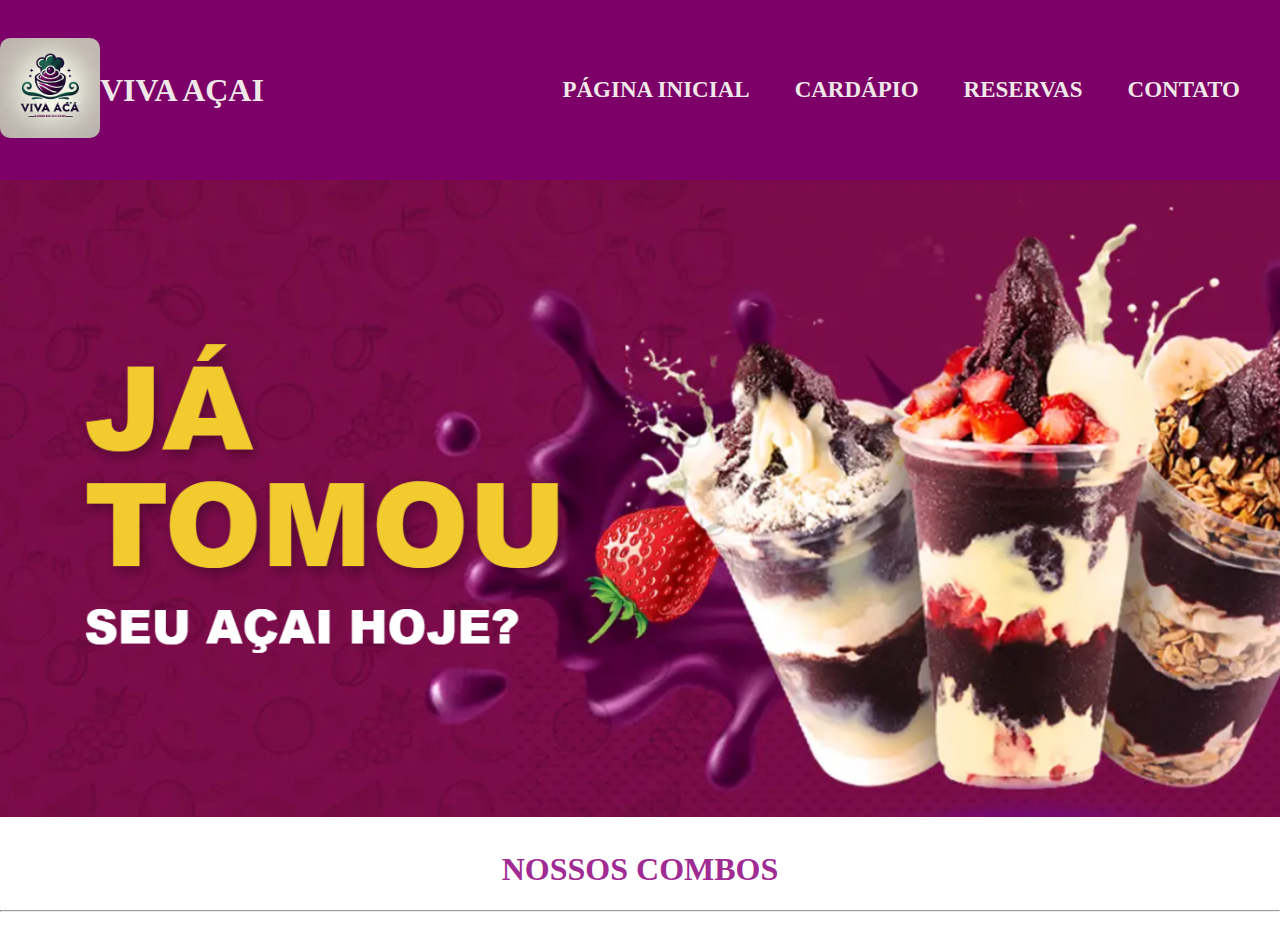
==== SABOR GOURMET/index.html @ 2be54ac4 "first commit" ====
<!DOCTYPE html>
<html lang="en">
<head>
    <meta charset="UTF-8">
    <meta name="viewport" content="width=device-width, initial-scale=1.0">
    <link rel="stylesheet" href="../sytle.css">
    <title>Sabor Gourmet</title>

</head>

<body>
    <header>
        <div>
            <img src="../imagens/logo.webp.png" alt="logo" class="logo" />
        </div>

       
        <div class="titulo">
            <h1>VIVA AÇAI</h1>
        </div>

        <nav>
            <ul>
                <li><a href="pagina_inicial.html"><strong>PÁGINA INICIAL</strong></a></li>
                <li><a href="cardapio.html"><strong>CARDÁPIO</strong></a></li>
                <li><a href="reservas.html"><strong>RESERVAS</strong></a></li>
                <li><a href="contato.html"><strong>CONTATO</strong></a></li>
            </ul>
        </nav>
    </header>

    <div class="imagem2">
        <img src="..//imagens/image.png" alt="">
    </div>

    <div class="combos">
        <h1><b>NOSSOS COMBOS</b></h1>
    </div>
    <hr><br>



</body>
</html>
---- sytle.css ----
body{
    margin: 0;
    padding: 0;
    box-sizing: border-box;
    font-family:Georgia, 'Times New Roman', Times, serif;
}

header{
    background-color: rgb(124, 0, 104);
    display: flex;
    height: 20vh;
    align-items: center;
    justify-content: space-between;
}

/*botões da pagina inicial, menu, contato */
strong {
    font-size: 23px;
}

nav ul{
    list-style: none;
    font-size: 20px;
}

nav li{
    display: inline-block;
    margin-right: 40px;
}

nav a{
    color: rgb(240, 232, 232);
    text-decoration: none;
}


/*logo do viva açai*/
.logo {
    height: 100px;
    border-radius: 10px 10px 10px 10px;
}

/*titulo do viva açai*/
.titulo {
    flex-grow: 1; /* Faz o título ocupar o espaço restante */
    color: rgb(240, 232, 232);
}

.reservas{
    text-align: center;
    color: rgb(0, 0, 0);    
    font-family: Georgia, 'Times New Roman', Times, serif;
}

.combos{
    text-align: center;
    color: #A02B93;    
    font-family: Verdana, Geneva, Tahoma, sans-serif #A02B93;
}



.imagem2{
    background-image: url("..//imagens/imagens2");
    width: 900px;
    height: 650px;
    display: block;
    background-repeat: no-repeat; /* Impede que a imagem se repita */
    background-size: cover;
}

.imagem2 img{
    width: 180%;
}

/*formulário da reserva*/
.reservas3 {
    display: flex; 
    justify-content: center;
    color: rgb(0, 0, 0);
    font-family: 'Times New Roman', Times, serif;  
    font-size: 18px;  
}

section{
    background-color: rgba(18, 146, 18, 0.352);
    display: flex;
    padding: 10px;
    width: 450px;
}


/*MAPS*/
.map-container{
    text-align: center;
    margin: 15px;
}

/*ICONES*/
.icons{
    width: 35px;
    height: 35px;
}
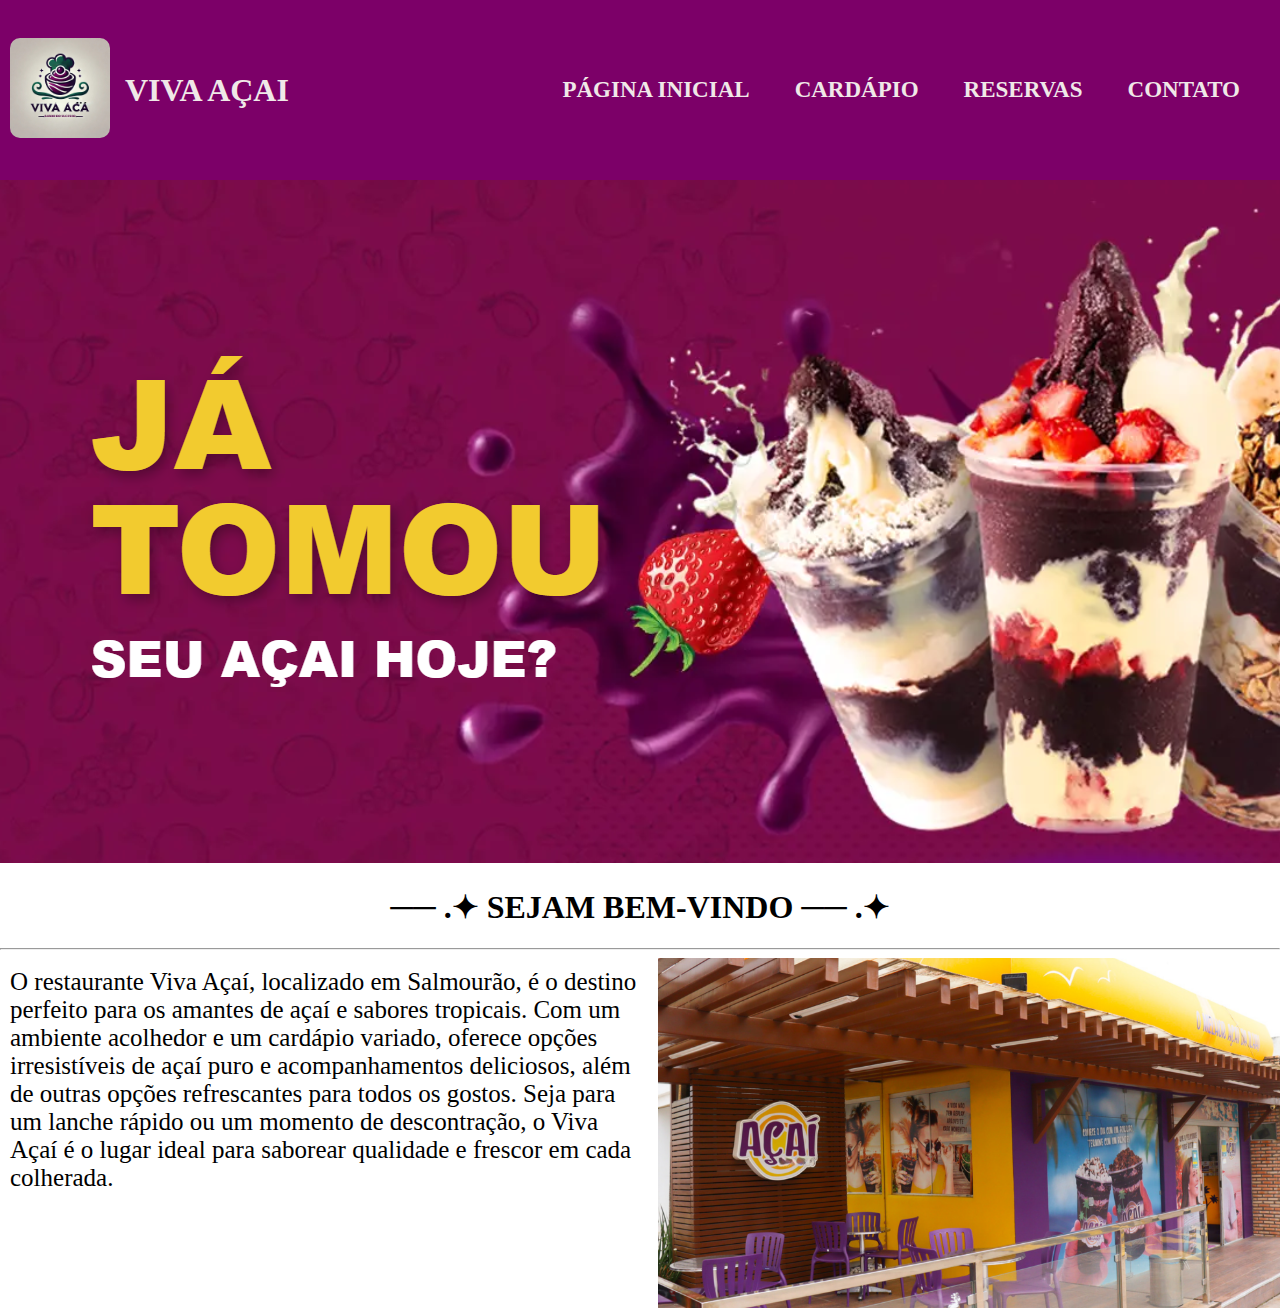
==== commit 42f04acb: "SaborGourmet" ====
--- a/SABOR GOURMET/index.html
+++ b/SABOR GOURMET/index.html
@@ -1,5 +1,6 @@
 <!DOCTYPE html>
 <html lang="en">
+
 <head>
     <meta charset="UTF-8">
     <meta name="viewport" content="width=device-width, initial-scale=1.0">
@@ -14,14 +15,14 @@
             <img src="../imagens/logo.webp.png" alt="logo" class="logo" />
         </div>
 
-       
+
         <div class="titulo">
             <h1>VIVA AÇAI</h1>
         </div>
 
         <nav>
             <ul>
-                <li><a href="pagina_inicial.html"><strong>PÁGINA INICIAL</strong></a></li>
+                <li><a href="index.html"><strong>PÁGINA INICIAL</strong></a></li>
                 <li><a href="cardapio.html"><strong>CARDÁPIO</strong></a></li>
                 <li><a href="reservas.html"><strong>RESERVAS</strong></a></li>
                 <li><a href="contato.html"><strong>CONTATO</strong></a></li>
@@ -29,16 +30,26 @@
         </nav>
     </header>
 
-    <div class="imagem2">
+    <div class="imagem3">
         <img src="..//imagens/image.png" alt="">
     </div>
 
-    <div class="combos">
-        <h1><b>NOSSOS COMBOS</b></h1>
+
+    <div class="titulo2">
+        <h1> ── .✦ SEJAM BEM-VINDO ── .✦ </h1>
     </div>
-    <hr><br>
+    <hr>
 
+    <div class="local">
+        <p>O restaurante Viva Açaí, localizado em Salmourão, é o destino perfeito para os amantes de açaí e sabores
+            tropicais. Com um ambiente acolhedor e um cardápio variado, oferece opções irresistíveis de açaí puro e
+            acompanhamentos deliciosos, além de outras opções refrescantes para todos os gostos. Seja para um lanche
+            rápido ou um momento de descontração, o Viva Açaí é o lugar ideal para saborear qualidade e frescor em cada
+            colherada.</p>
 
+        <img src="..//imagens/local.png" alt="" style="height: 350px; width: 960px;">
+    </div>
 
 </body>
+
 </html>--- a/sytle.css
+++ b/sytle.css
@@ -1,11 +1,11 @@
-body{
+body {
     margin: 0;
     padding: 0;
     box-sizing: border-box;
-    font-family:Georgia, 'Times New Roman', Times, serif;
-}
-
-header{
+    font-family: Georgia, 'Times New Roman', Times, serif;
+}
+
+header {
     background-color: rgb(124, 0, 104);
     display: flex;
     height: 20vh;
@@ -18,17 +18,17 @@
     font-size: 23px;
 }
 
-nav ul{
+nav ul {
     list-style: none;
     font-size: 20px;
 }
 
-nav li{
+nav li {
     display: inline-block;
     margin-right: 40px;
 }
 
-nav a{
+nav a {
     color: rgb(240, 232, 232);
     text-decoration: none;
 }
@@ -36,54 +36,199 @@
 
 /*logo do viva açai*/
 .logo {
+    margin-left: 10px;
     height: 100px;
     border-radius: 10px 10px 10px 10px;
 }
 
 /*titulo do viva açai*/
 .titulo {
-    flex-grow: 1; /* Faz o título ocupar o espaço restante */
+    margin-left: 15px;
+    flex-grow: 1;
+    /* Faz o título ocupar o espaço restante */
     color: rgb(240, 232, 232);
-}
-
-.reservas{
-    text-align: center;
-    color: rgb(0, 0, 0);    
+
+}
+
+.titulo2 {
+    text-align: center;
+}
+
+p {
+    font-size: 25px;
+    padding: 10px;
+    margin: 0;
+}
+
+
+.local {
+    display: flex;
+}
+
+.reservas {
+    text-align: center;
+    color: rgb(0, 0, 0);
     font-family: Georgia, 'Times New Roman', Times, serif;
 }
 
-.combos{
-    text-align: center;
-    color: #A02B93;    
-    font-family: Verdana, Geneva, Tahoma, sans-serif #A02B93;
-}
-
-
-
-.imagem2{
+.combos {
+    text-align: center;
+    color: #000000;
+    font-family: Verdana, Geneva, Tahoma, sans-serif #000000;
+}
+
+.info {
+    display: flex;
+    align-items: center;
+    margin: 0 10px;
+}
+
+.imagem2 {
     background-image: url("..//imagens/imagens2");
     width: 900px;
     height: 650px;
     display: block;
-    background-repeat: no-repeat; /* Impede que a imagem se repita */
+    background-repeat: no-repeat;
+    /* Impede que a imagem se repita */
     background-size: cover;
 }
 
-.imagem2 img{
+.imagem2 img {
     width: 180%;
 }
+
+.titulo3{
+    text-align: center;
+}
+
+.titulo4{
+    text-align: center;
+}
+
+
+
+
+
+/*CARDÁPIO OS 4 ITENS*/
+.divona2{
+padding-top: 150px;
+}
+
+.item {
+    text-align: center;
+    background: rgb(203, 250, 213);
+    padding: 15px;
+    border-radius: 10px;
+    box-shadow: 2px 2px 10px rgba(0, 0, 0, 0.1);
+}
+
+.item img {
+    width: 100px;
+    height: 100px;
+    border-radius: 50%;
+    object-fit: cover;
+    border: 3px solid #ddd;
+}
+
+.item p {
+    margin-top: 10px;
+    font-weight: bold;
+}
+
+
+/*monte o seu */
+.container2 {
+    display: grid;
+    grid-template-columns: repeat(3, 1fr);
+    gap: 20px;
+    max-width: 800px;
+    margin-left: 50px;
+}
+
+.divona{
+    display: flex;
+    justify-content: center;
+}
+
+
+
+/*CARDAPIO*/
+.menu{
+    display: flex;
+    padding-top: 10px;
+}
+
+.combos {
+    margin-left: 95px;
+    gap: 5px;
+    display: flex;
+    flex-direction: column;
+    width: 300px;
+    height: 100px;
+}
+
+
+.descricao1 {
+    margin-left: 300px;
+    gap: 30px;
+    display: flex;
+}
+
+.informacao{
+    text-align: center;
+}
+
+
+
+/*ACAI ZERO AÇÚCAR**/
+.titulo5{
+    text-align: center; /*colocar o texto no centro*/
+    margin-top: 350px; /* colocar margen no topo*/
+}
+
+.divona3{
+    width: 100%;
+}
+
+.combofit{
+    margin-top: 50px; /* colocar margen no topo*/
+    display: flex;
+    gap: 5px; /*espaçamento entre as imagens*/
+}
+
+.imgfit{
+    text-align: center; /* colocar o texto no centro*/
+    color: #000000;
+    font-family: Verdana, Geneva, Tahoma, sans-serif #000000; /*mudar a fonte*/
+}
+
+
+.imgfit img{
+    margin-left: 25px; /*indica colocar margin dando uns espaçamento*/
+    gap: 5px; /*espaçamento*/
+    flex-direction: column; /*ajuda a definir a direção dos itens*/
+    width: 300px; /*largura */
+    height: 300px; /*altura*/
+
+}
+
+.imgfit p {
+    margin-top: 10px; /* colocar margen no topo*/
+    font-weight: normal;
+}
+
 
 /*formulário da reserva*/
 .reservas3 {
-    display: flex; 
+    display: flex;
     justify-content: center;
     color: rgb(0, 0, 0);
-    font-family: 'Times New Roman', Times, serif;  
-    font-size: 18px;  
-}
-
-section{
-    background-color: rgba(18, 146, 18, 0.352);
+    font-family: 'Times New Roman', Times, serif;
+    font-size: 18px;
+}
+
+section {
+    background-color: rgba(39, 224, 39, 0.518);
     display: flex;
     padding: 10px;
     width: 450px;
@@ -91,14 +236,68 @@
 
 
 /*MAPS*/
-.map-container{
-    text-align: center;
-    margin: 15px;
+.map-container {
+    text-align: center;
+    margin: 20px;
 }
 
 /*ICONES*/
-.icons{
+.icons {
     width: 35px;
     height: 35px;
 }
 
+.botoes-contato a img{
+    height: 65px;
+    width: 65px;
+}
+
+
+/*reservas*/
+.container {
+    background-color: rgba(164, 230, 175, 0.986);
+    padding: 20px;
+    border-radius: 10px;
+    box-shadow: 0px 0px 10px rgb(255, 255, 255);
+    width: 970px;
+    max-width: 800px;
+}
+
+h2 {
+    text-align: center;
+    margin-bottom: 20px;
+}
+
+form {
+    display: flex;
+    flex-direction: column;
+}
+
+label {
+    font-weight: bold;
+    margin-top: 10px;
+}
+
+input, textarea {
+    width: 100%;
+    padding: 5px;
+    margin-top: 5px;
+    border: 1px solid #201f1f;
+    border-radius: 5px;
+}
+
+button {
+    margin-top: 15px;
+    padding: 10px;
+    background-color: rgb(121, 174, 108);
+    color: rgb(15, 15, 15);
+    font-size: 16px;
+    border: none;
+    border-radius: 5px;
+    cursor: pointer;
+}
+
+main{
+    display: flex;
+    justify-content: center;
+}